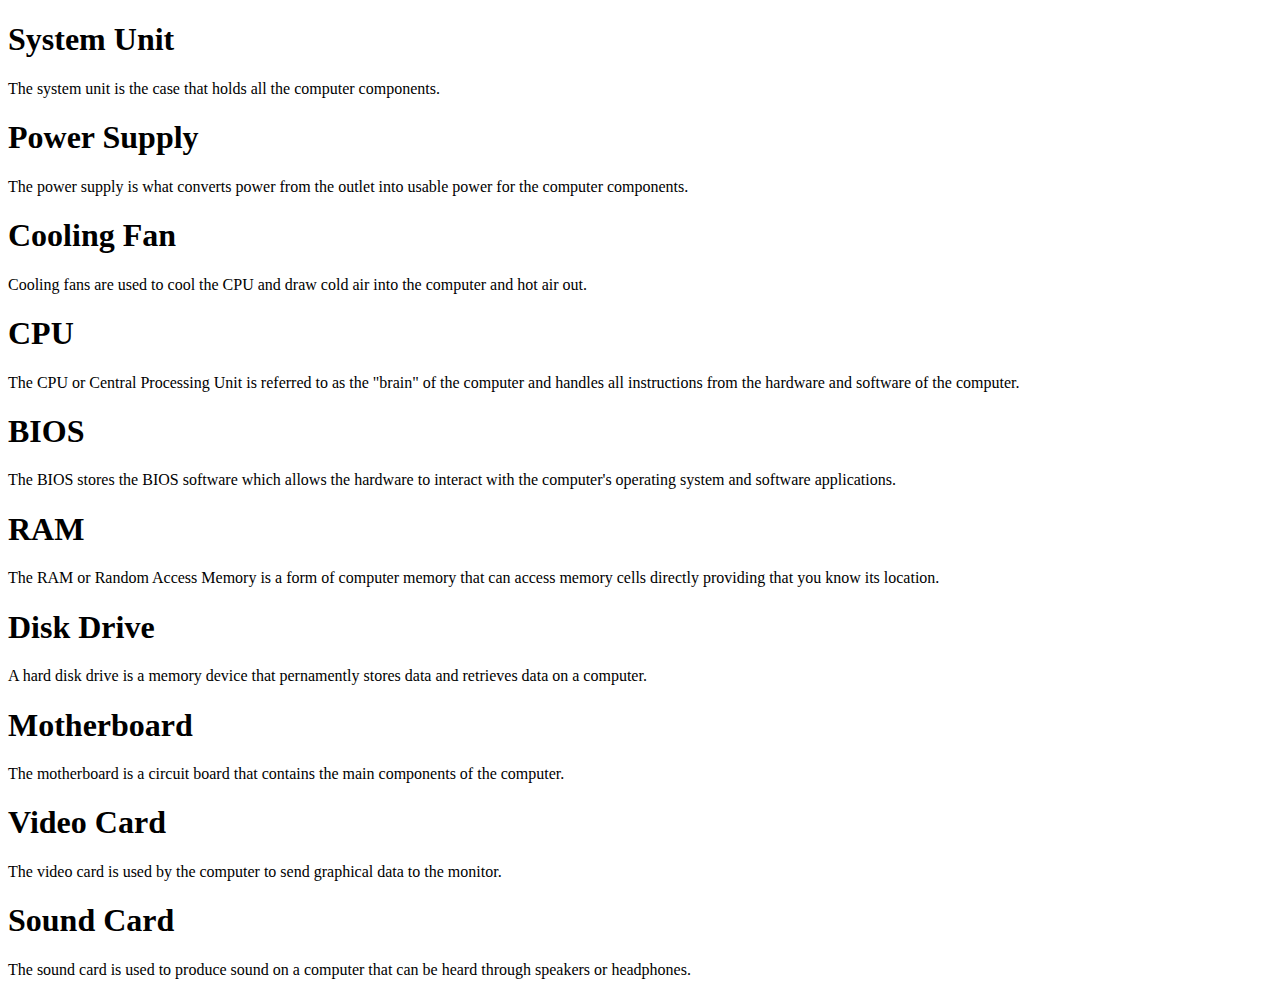
==== Definitions.html @ 6d753fcb "Create Definitions.html" ====
<!doctype html>
	<html>
		<head>
			<title> Definitions </title>
		</head>
		<body>
			<h1> System Unit </h1>
				<p> The system unit is the case that holds all the computer components. </p>
			<h1> Power Supply </h1>		
				<p> The power supply is what converts power from the outlet into usable power for the computer components. </p>
			<h1> Cooling Fan </h1>
				<p> Cooling fans are used to cool the CPU and draw cold air into the computer and hot air out. </p>
			<h1> CPU </h1>
				<p> The CPU or Central Processing Unit is referred to as the "brain" of the computer and handles all instructions from the hardware and software of the computer. </p>
			<h1> BIOS </h1>
				<p> The BIOS stores the BIOS software which allows the hardware to interact with the computer's operating system and software applications. </p>
			<h1> RAM </h1>
				<p> The RAM or Random Access Memory is a form of computer memory that can access memory cells directly providing that you know its location. </p>
			<h1> Disk Drive </h1>
				<p> A hard disk drive is a memory device that pernamently stores data and retrieves data on a computer. </p>
			<h1> Motherboard </h1>
				<p> The motherboard is a circuit board that contains the main components of the computer. </p>
			<h1> Video Card </h1>
				<p> The video card is used by the computer to send graphical data to the monitor. </p>
			<h1> Sound Card </h1>
				<p> The sound card is used to produce sound on a computer that can be heard through speakers or headphones. </p>
		</body>
	</html>
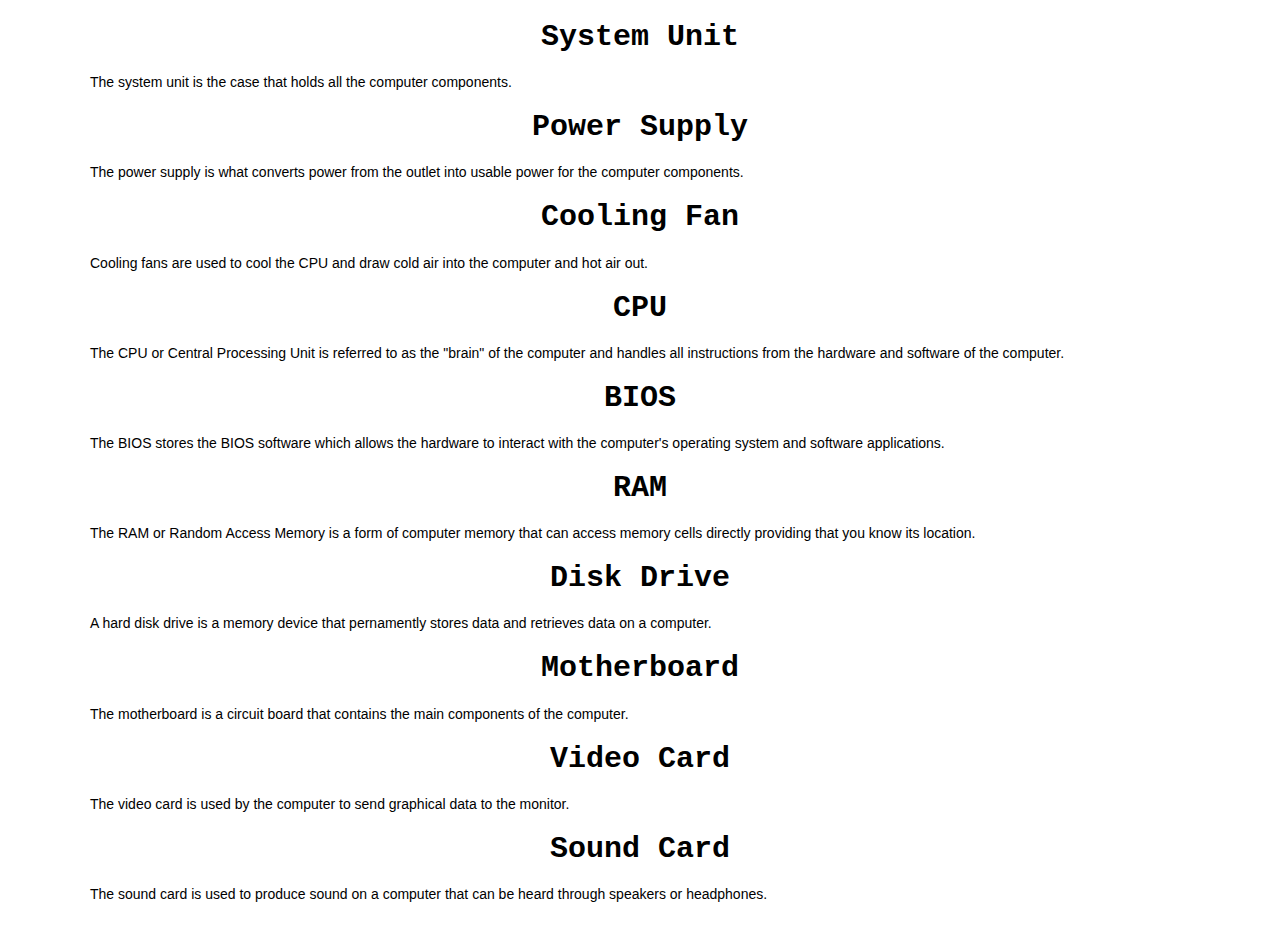
==== commit 38a39414: "Create Definitions.html" ====
--- a/Definitions.html
+++ b/Definitions.html
@@ -1,7 +1,9 @@
 <!doctype html>
-	<html>
+	<html lang = "en">
 		<head>
+			<meta charset = "UTF-8">
 			<title> Definitions </title>
+			<link rel = "stylesheet" type = "text/css" href = "CSS.css">
 		</head>
 		<body>
 			<h1> System Unit </h1>
--- a/CSS.css
+++ b/CSS.css
@@ -0,0 +1,55 @@
+/* This version of our css was last updated on Thursday at about 11am */
+
+body
+{
+	margin-left: 90px;	
+	margin-right: 90px;
+}
+
+h1
+{
+	text-align: center;
+  	font-size: 30px;
+  	font-family: monospace, sans-serif;
+}
+
+p
+{
+  	font-size: 14px;
+  	text-align: left;
+  	font-family: Arial, "Arial Narrow", sans-serif;
+}
+
+h2
+{
+  	font-size: 24px;
+  	text-align: left;
+  	font-family: Arial, "Arial Narrow", sans-serif;
+}
+
+.italicized
+{
+	font-style: italic;
+}
+
+#subtitle
+{
+  	text-align: center;
+  	font-size: 20px;
+  	color: blue;
+  	font-family: Tahoma, "sans-serif";
+}
+
+#homepageimg
+{
+  	border-width: medium;
+  	border-color: black;
+  	border-style: solid;
+  	margin-left: 700px;
+}
+
+#bibliography p
+{
+	font-size: 10px;
+	color: #555555;
+}
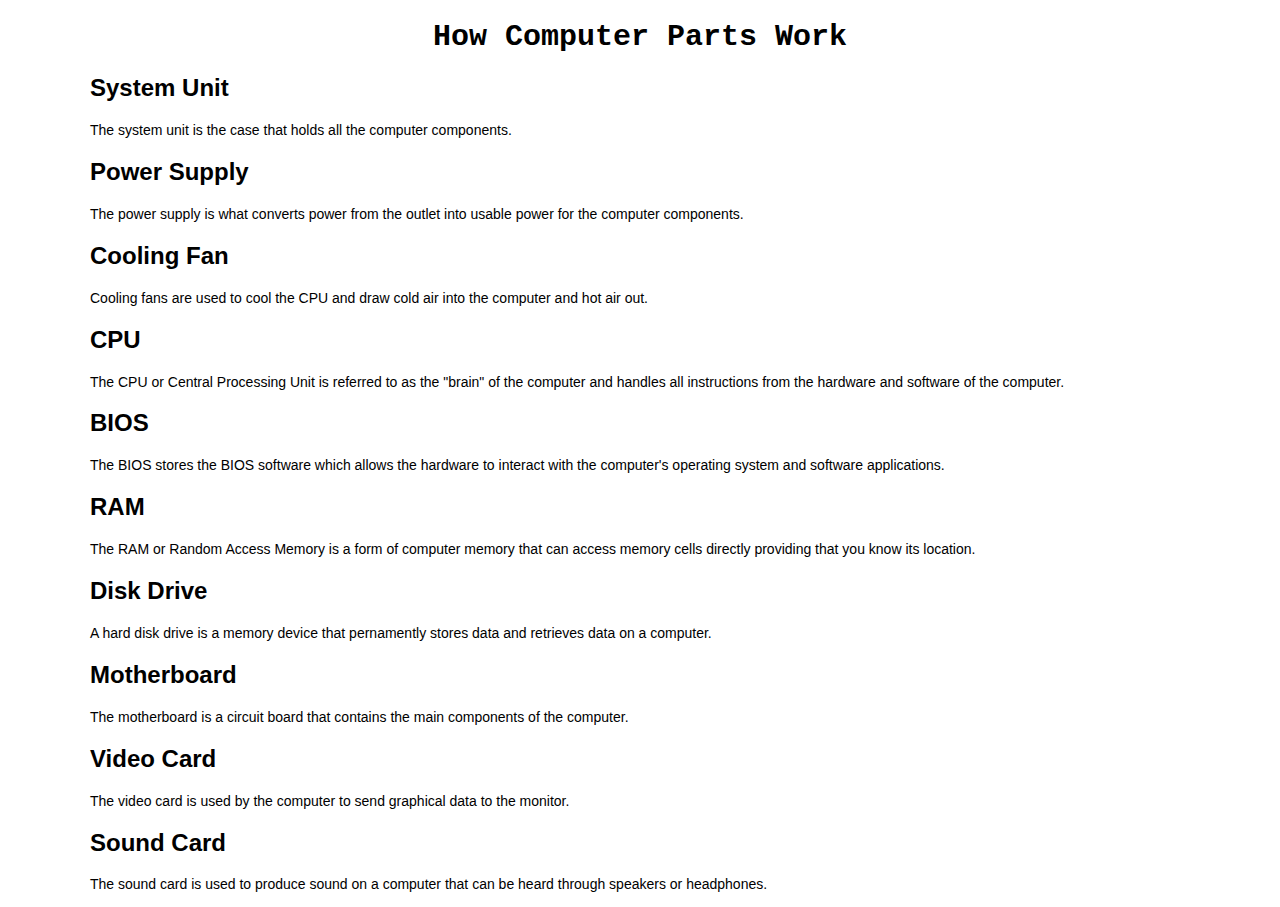
==== commit e77eedeb: "Create Definitions.html" ====
--- a/Definitions.html
+++ b/Definitions.html
@@ -5,26 +5,27 @@
 			<title> Definitions </title>
 			<link rel = "stylesheet" type = "text/css" href = "CSS.css">
 		</head>
-		<body>
-			<h1> System Unit </h1>
+<body>
+			<h1> How Computer Parts Work </h1>
+			<h2> System Unit </h2>
 				<p> The system unit is the case that holds all the computer components. </p>
-			<h1> Power Supply </h1>		
+			<h2> Power Supply </h2>		
 				<p> The power supply is what converts power from the outlet into usable power for the computer components. </p>
-			<h1> Cooling Fan </h1>
+			<h2> Cooling Fan </h2>
 				<p> Cooling fans are used to cool the CPU and draw cold air into the computer and hot air out. </p>
-			<h1> CPU </h1>
+			<h2> CPU </h2>
 				<p> The CPU or Central Processing Unit is referred to as the "brain" of the computer and handles all instructions from the hardware and software of the computer. </p>
-			<h1> BIOS </h1>
+			<h2> BIOS </h2>
 				<p> The BIOS stores the BIOS software which allows the hardware to interact with the computer's operating system and software applications. </p>
-			<h1> RAM </h1>
+			<h2> RAM </h2>
 				<p> The RAM or Random Access Memory is a form of computer memory that can access memory cells directly providing that you know its location. </p>
-			<h1> Disk Drive </h1>
+			<h2> Disk Drive </h2>
 				<p> A hard disk drive is a memory device that pernamently stores data and retrieves data on a computer. </p>
-			<h1> Motherboard </h1>
+			<h2> Motherboard </h2>
 				<p> The motherboard is a circuit board that contains the main components of the computer. </p>
-			<h1> Video Card </h1>
+			<h2> Video Card </h2>
 				<p> The video card is used by the computer to send graphical data to the monitor. </p>
-			<h1> Sound Card </h1>
+			<h2> Sound Card </h2>
 				<p> The sound card is used to produce sound on a computer that can be heard through speakers or headphones. </p>
 		</body>
 	</html>
--- a/CSS.css
+++ b/CSS.css
@@ -45,7 +45,7 @@
   	border-width: medium;
   	border-color: black;
   	border-style: solid;
-  	margin-left: 700px;
+  	margin-left: 545px;
 }
 
 #bibliography p
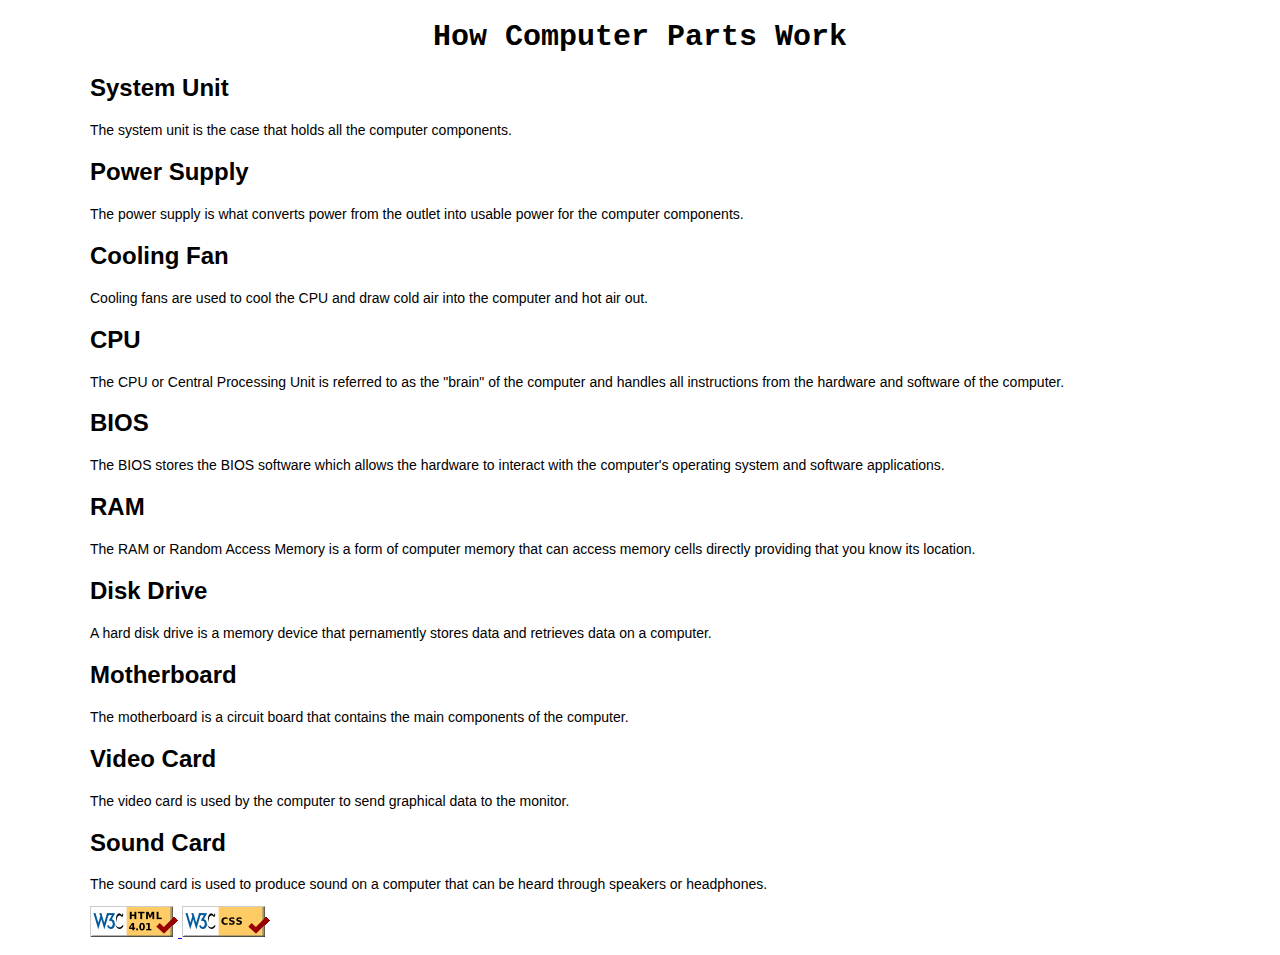
==== commit 2e645b61: "Create Definitions.html" ====
--- a/Definitions.html
+++ b/Definitions.html
@@ -5,7 +5,7 @@
 			<title> Definitions </title>
 			<link rel = "stylesheet" type = "text/css" href = "CSS.css">
 		</head>
-<body>
+		<body>
 			<h1> How Computer Parts Work </h1>
 			<h2> System Unit </h2>
 				<p> The system unit is the case that holds all the computer components. </p>
@@ -27,5 +27,10 @@
 				<p> The video card is used by the computer to send graphical data to the monitor. </p>
 			<h2> Sound Card </h2>
 				<p> The sound card is used to produce sound on a computer that can be heard through speakers or headphones. </p>
+		<p>
+		<a href= "https://validator.w3.org/check?uri=https://fanevp.github.io/hardwareproject/Definitions.html/" target= "_blank"> <img src= "html-valid-badge.png" alt= "Validated HTML badge"> </a>	
+		<a href= "https://jigsaw.w3.org/css-validator/check/referer" target= "_blank"> <img src= "css-valid-badge.png" alt= "Validated CSS badge"> </a>
+		</p>
 		</body>
+		
 	</html>
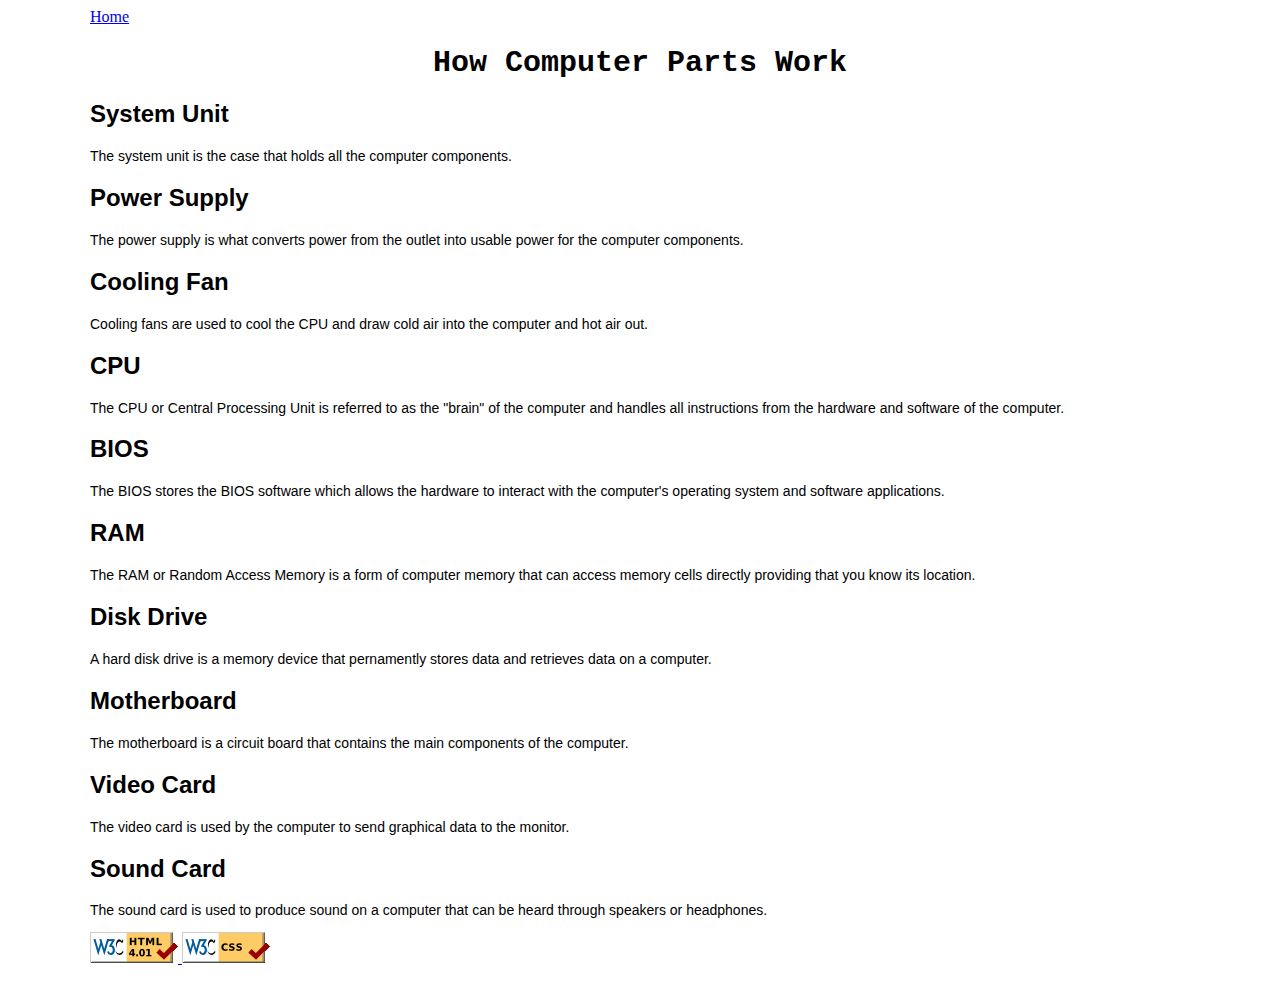
==== commit 95c397bd: "Added validator links and a home link" ====
--- a/Definitions.html
+++ b/Definitions.html
@@ -6,6 +6,7 @@
 			<link rel = "stylesheet" type = "text/css" href = "CSS.css">
 		</head>
 		<body>
+			<a href = "index.html"> Home </a>
 			<h1> How Computer Parts Work </h1>
 			<h2> System Unit </h2>
 				<p> The system unit is the case that holds all the computer components. </p>
@@ -28,7 +29,7 @@
 			<h2> Sound Card </h2>
 				<p> The sound card is used to produce sound on a computer that can be heard through speakers or headphones. </p>
 		<p>
-		<a href= "https://validator.w3.org/check?uri=https://fanevp.github.io/hardwareproject/Definitions.html/" target= "_blank"> <img src= "html-valid-badge.png" alt= "Validated HTML badge"> </a>	
+		<a href= "https://validator.w3.org/check?uri=https://fanevp.github.io/hardwareproject/Definitions.html" target= "_blank"> <img src= "html-valid-badge.png" alt= "Validated HTML badge"> </a>	
 		<a href= "https://jigsaw.w3.org/css-validator/check/referer" target= "_blank"> <img src= "css-valid-badge.png" alt= "Validated CSS badge"> </a>
 		</p>
 		</body>
